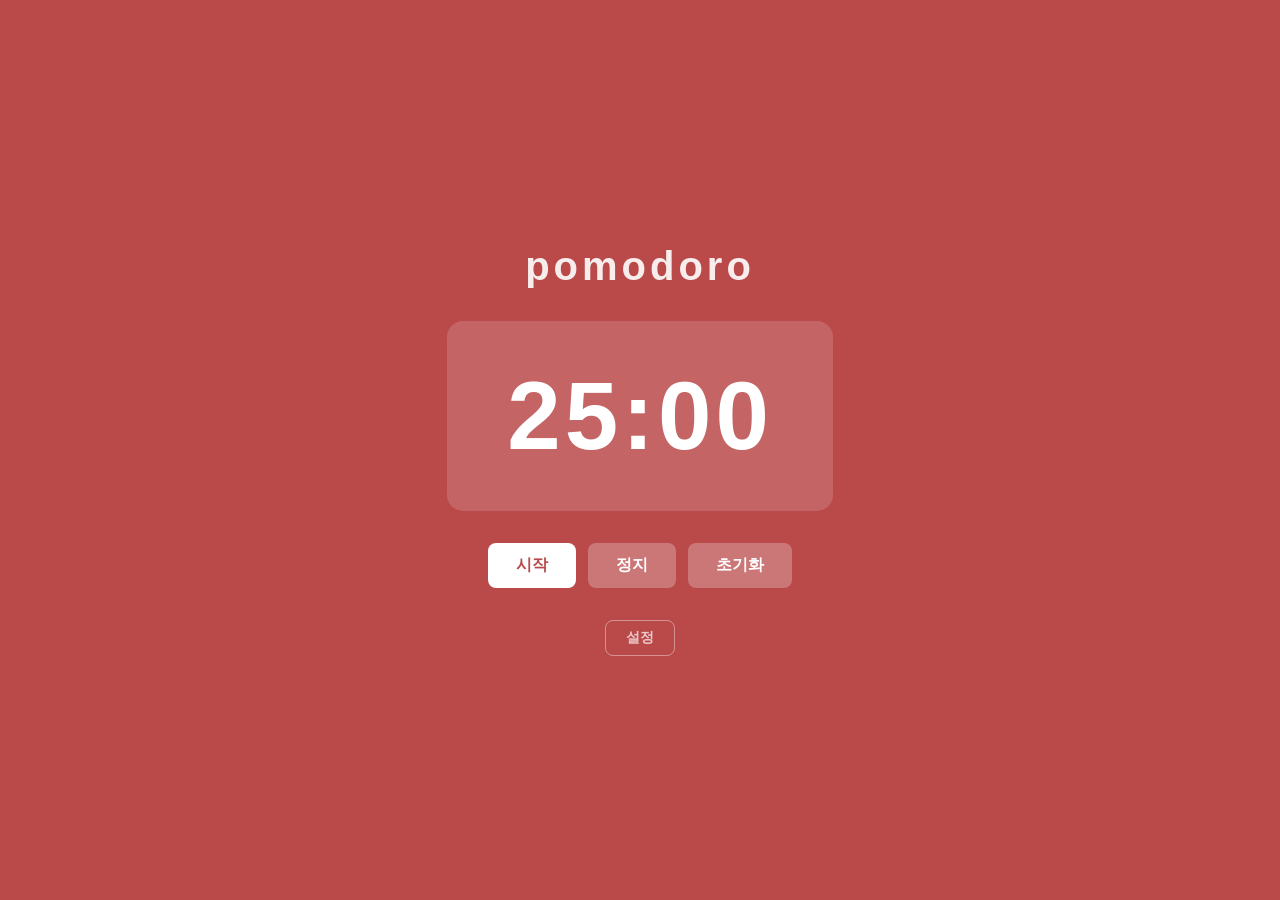
==== index.html @ bb1f5f67 "INIT" ====
<!DOCTYPE html>
<html lang="ko">
<head>
  <meta charset="UTF-8" />
  <meta name="viewport" content="width=device-width, initial-scale=1.0" />
  <title>Pomodoro</title>
  <link rel="stylesheet" href="index.css" />
</head>
<body>
  <div class="container">
    <h1>pomodoro</h1>

    <div class="timer">
      <span class="time">25:00</span>
    </div>

    <div class="controls">
      <button class="btn btn-start" onclick="startTimer()">시작</button>
      <button class="btn btn-stop" onclick="stopTimer()">정지</button>
      <button class="btn btn-reset" onclick="resetTimer()">초기화</button>
    </div>

    <a href="setting.html"><button class="btn btn-settings">설정</button></a>
  </div>
  <script src="index.js"></script>
</body>
</html>
---- index.css ----
* {
  margin: 0;
  padding: 0;
  box-sizing: border-box;
}

body {
  min-height: 100vh;
  display: flex;
  align-items: center;
  justify-content: center;
  background-color: #ba4949;
  font-family: 'Segoe UI', Tahoma, Geneva, Verdana, sans-serif;
  color: #fff;
}

.container {
  display: flex;
  flex-direction: column;
  align-items: center;
  gap: 32px;
}

h1 {
  font-size: 2.5rem;
  font-weight: 700;
  letter-spacing: 4px;
  text-transform: lowercase;
  opacity: 0.9;
}

.timer {
  background-color: rgba(255, 255, 255, 0.15);
  border-radius: 16px;
  padding: 40px 60px;
}

.time {
  font-size: 6rem;
  font-weight: 700;
  letter-spacing: 4px;
  font-variant-numeric: tabular-nums;
}

.controls {
  display: flex;
  gap: 12px;
}

.btn {
  padding: 12px 28px;
  border: none;
  border-radius: 8px;
  font-size: 1rem;
  font-weight: 600;
  cursor: pointer;
  transition: background-color 0.2s, transform 0.1s;
}

.btn:active {
  transform: scale(0.96);
}

.btn-start {
  background-color: #fff;
  color: #ba4949;
}

.btn-start:hover {
  background-color: #f0f0f0;
}

.btn-stop {
  background-color: rgba(255, 255, 255, 0.25);
  color: #fff;
}

.btn-stop:hover {
  background-color: rgba(255, 255, 255, 0.35);
}

.btn-reset {
  background-color: rgba(255, 255, 255, 0.25);
  color: #fff;
}

.btn-reset:hover {
  background-color: rgba(255, 255, 255, 0.35);
}

.btn-settings {
  background-color: transparent;
  color: rgba(255, 255, 255, 0.7);
  border: 1px solid rgba(255, 255, 255, 0.4);
  padding: 8px 20px;
  font-size: 0.875rem;
}

.btn-settings:hover {
  background-color: rgba(255, 255, 255, 0.1);
  color: #fff;
}
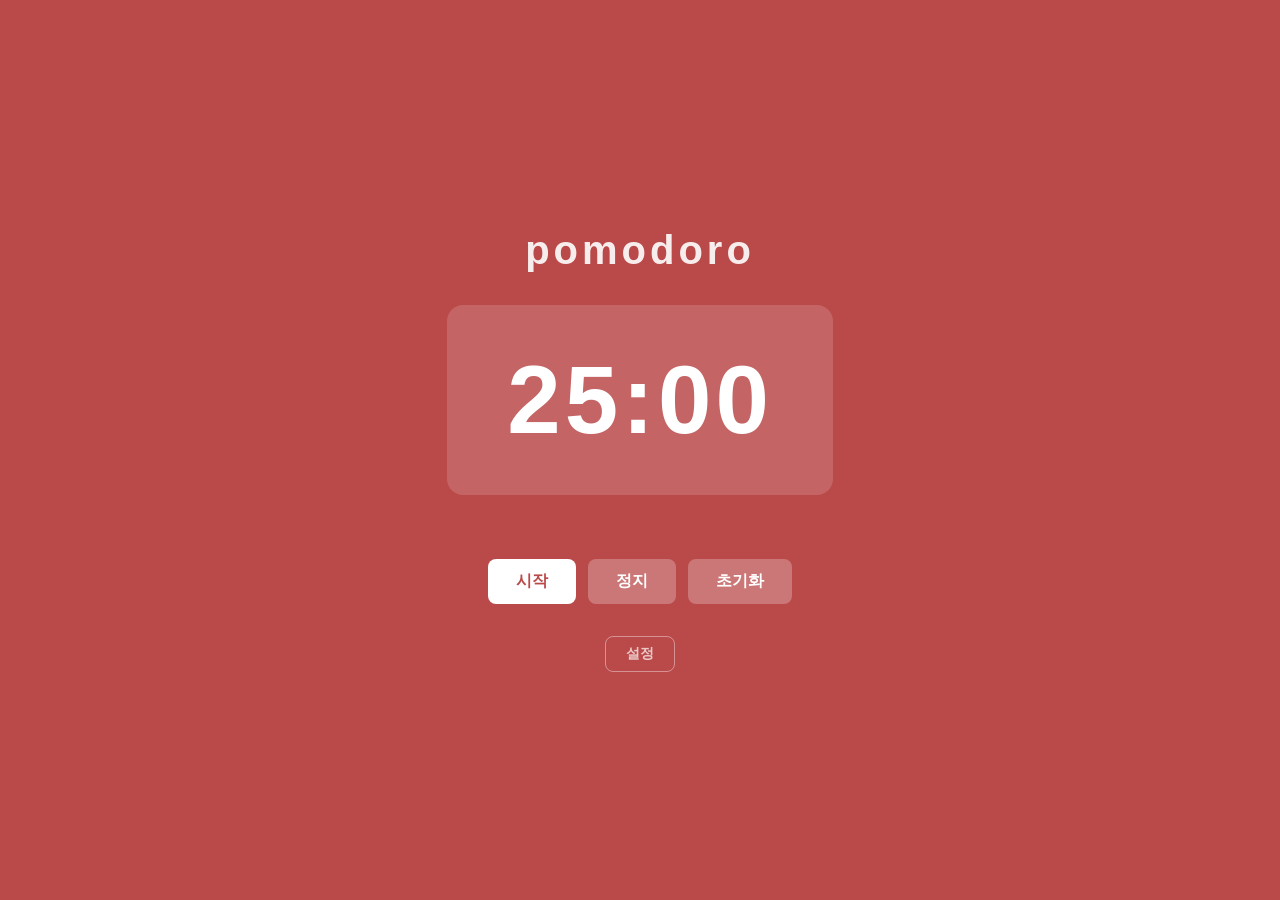
==== commit 70788c7b: "클로드 권한 설정 + 현재 시간 기능 추가" ====
--- a/index.html
+++ b/index.html
@@ -14,6 +14,8 @@
       <span class="time">25:00</span>
     </div>
 
+    <div class="current-time" id="currentTime"></div>
+
     <div class="controls">
       <button class="btn btn-start" onclick="startTimer()">시작</button>
       <button class="btn btn-stop" onclick="stopTimer()">정지</button>
--- a/index.css
+++ b/index.css
@@ -100,3 +100,10 @@
   background-color: rgba(255, 255, 255, 0.1);
   color: #fff;
 }
+
+.current-time {
+  font-size: 1.25rem;
+  font-variant-numeric: tabular-nums;
+  opacity: 0.8;
+  letter-spacing: 2px;
+}
